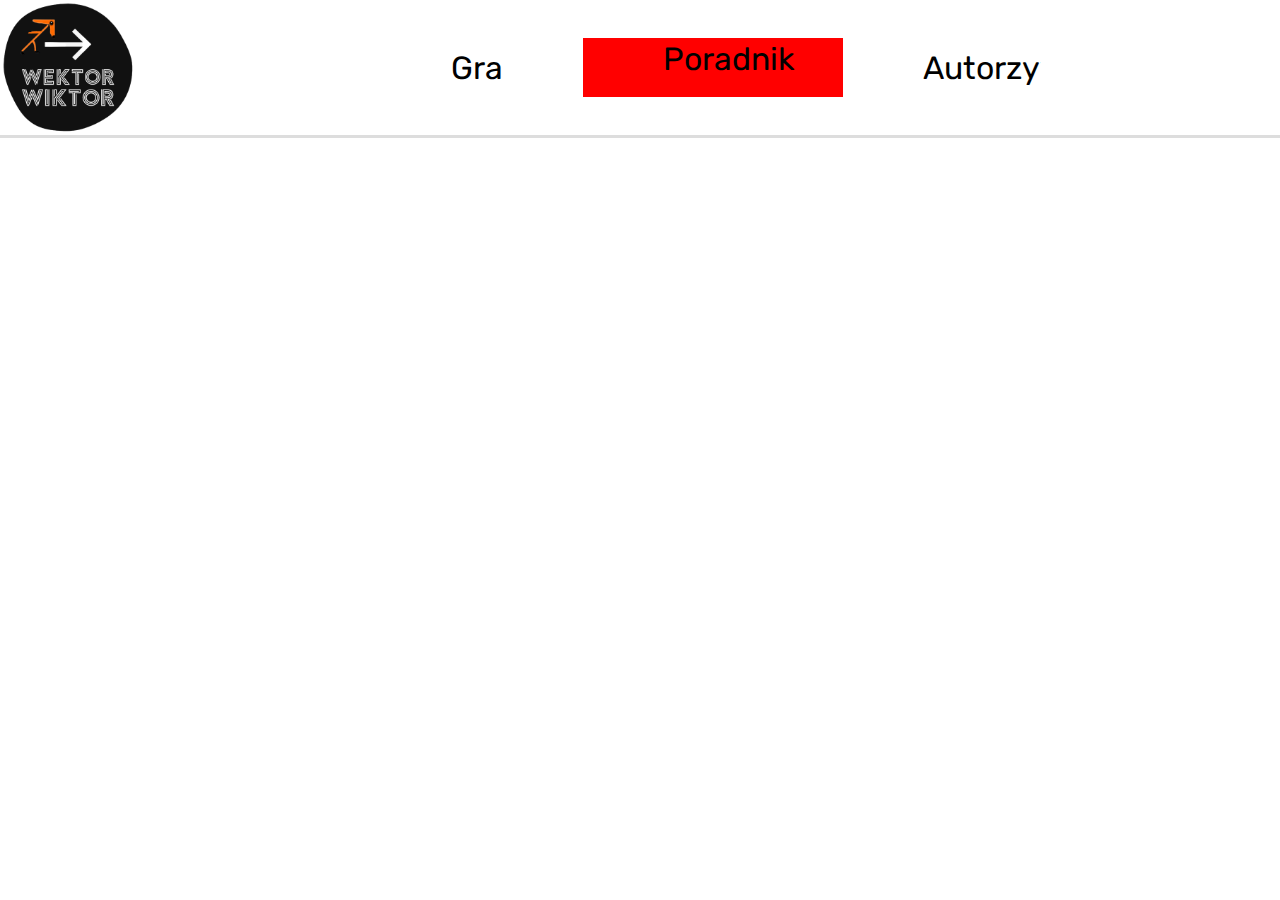
==== tutorial.html @ 5ffce1ea "ez" ====
<!DOCTYPE html>
<html lang="pl">

<head>
    <meta charset="UTF-8">
    <meta http-equiv="X-UA-Compatible" content="IE=edge">
    <meta name="viewport" content="width=device-width, initial-scale=1.0">
    <link rel="shortcut icon" href="Assets/Textures/wektorus.png" type="image/x-icon">
    <link rel="stylesheet" href="Assets/Styles/reset.css">
    <link rel="stylesheet" href="Assets/Styles/style.css">
    <script src="Assets/Scripts/game.js"></script>
    <title>Wektor Wiktor-Poradnik</title>
</head>

<body>
    <div class="navbar-container">
        <nav>
            <img src="Assets/Textures/logo2.png" alt="logo" class="logo">
            <ul class="navbar-list">

                <li class="navbar-item hover-underline-animation">Gra</li>
                <li class="navbar-item hover-underline-animation" id="tutorial">Poradnik</li>
                <li class="navbar-item hover-underline-animation">Autorzy</li>
            </ul>
        </nav>
    </div>
</body>

</html>
---- Assets/Styles/style.css ----
@import url('https://fonts.googleapis.com/css2?family=Rubik:wght@600&display=swap');

body {
    height: 100vh;
    width: 100vw;
    font-family: 'Rubik', sans-serif;
}

.navbar-container {
    background-color: white;
    max-height: 16vh;
    border-bottom: 3px solid #dddddd;
    position: relative;
    z-index: 10;
}
.navbar-container nav {
    display: flex;
    flex-direction: row;
    justify-content: space-between;  
}

.navbar-container nav ul {
    display: flex;
    align-items: center;
    padding-right: 10rem ;
}

.navbar-container nav ul li{
    padding: 0.3rem 5rem;
    font-size: 2rem;
}

.logo {
    aspect-ratio: 1/1;
    width: 15vh;
}

.hover-underline-animation {
  display: inline-block;
  position: relative;
  color: #000;
}

.hover-underline-animation:hover{
    cursor: pointer;
}

.hover-underline-animation:after {
  content: '';
  position: absolute;
  width: 100%;
  transform: scaleX(0);
  height: 2px;
  bottom: 0;
  left: 0;
  background-color: #000;
  transform-origin: bottom right;
  transition: transform 0.25s ease-out;
}

.hover-underline-animation:hover:after {
  transform: scaleX(1);
  transform-origin: bottom;
  cursor: pointer;
}

#tutorial{
    display: block;
    width: 100px;
    height: 50px;
    background-color: red;
}
.chmurki{
    position: absolute;
    top: 0;
    left: 0;
    width: 100%;
    height: 100%;
    overflow: hidden;
    opacity: 0.5;
}
.chmurki img{
    position: fixed;
    height: 50%;
    max-width: 80%;
    animation: chmurki calc(25s * var(--i)) alternate infinite;
}
@keyframes chmurki{
0%{
    transform: translate(-100%);
    /* transform: translateY(100%);     */
}
50%{
    transform: translate(350%);
    /* transform: translateY(120%); */
}
100%{
    transform: translate(-150%);
    /* transform: translateY(1100%); */
    transform: rotate(1deg);
}
}
#game{
    width: 100%;
    height: 84vh;
    background-image: url("../Textures/platformywektorusia.png");
    background-repeat: no-repeat;
    background-position: center;
    background-size: contain;
    position: relative;
    z-index: -1;
}
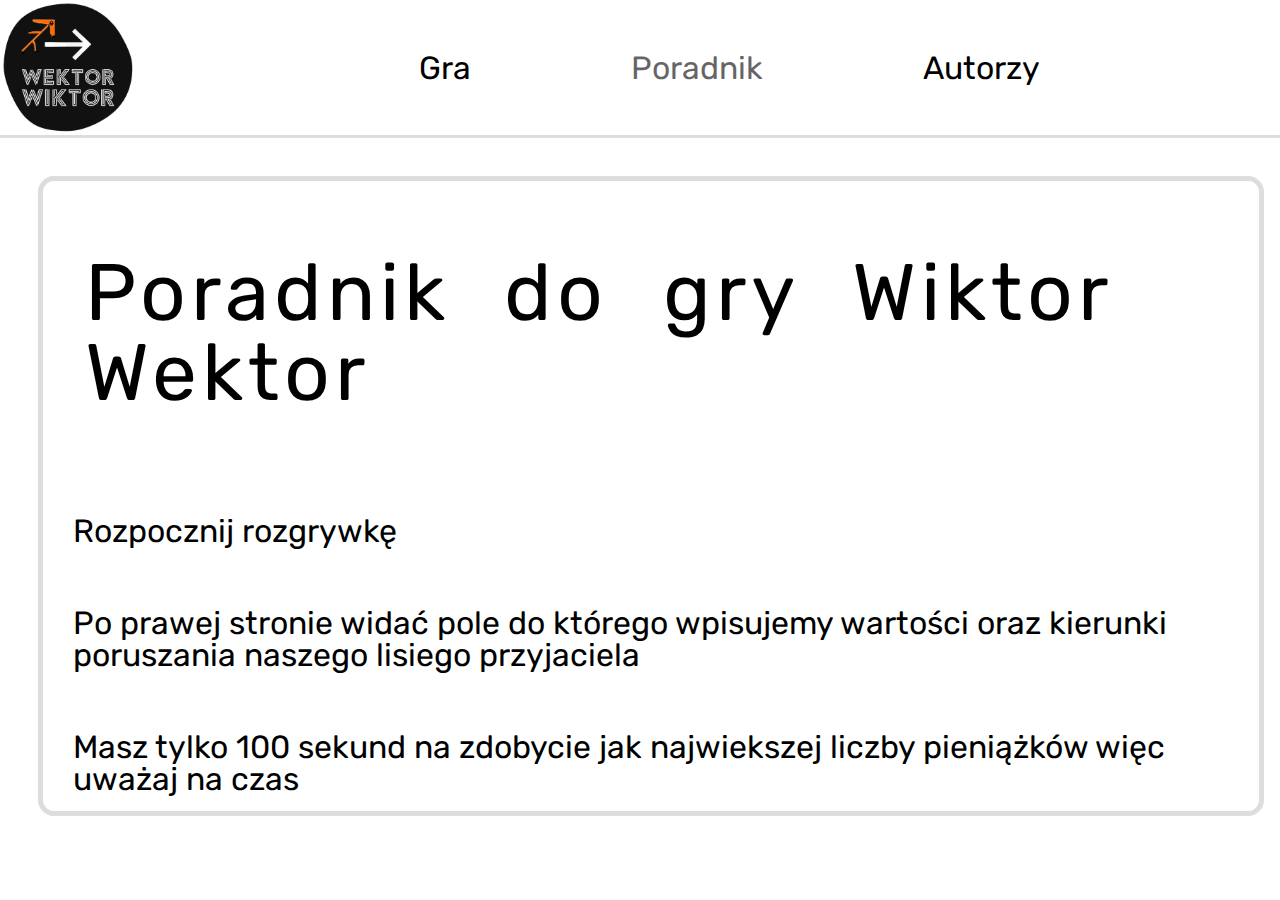
==== commit bd7e9460: "lisi przyjaciel poradnik" ====
--- a/tutorial.html
+++ b/tutorial.html
@@ -9,7 +9,7 @@
     <link rel="stylesheet" href="Assets/Styles/reset.css">
     <link rel="stylesheet" href="Assets/Styles/style.css">
     <script src="Assets/Scripts/game.js"></script>
-    <title>Wektor Wiktor-Poradnik</title>
+    <title> Wiktor Wektor - Poradnik</title>
 </head>
 
 <body>
@@ -18,12 +18,29 @@
             <img src="Assets/Textures/logo2.png" alt="logo" class="logo">
             <ul class="navbar-list">
 
-                <li class="navbar-item hover-underline-animation">Gra</li>
-                <li class="navbar-item hover-underline-animation" id="tutorial">Poradnik</li>
-                <li class="navbar-item hover-underline-animation">Autorzy</li>
+                <a href="index.html">
+                    <li class="navbar-item hover-underline-animation">Gra</li>
+                </a>
+                <a href="tutorial.html">
+                    <li class="navbar-item hover-underline-animation current-site">Poradnik</li>
+                </a>
+                <a href="authors.html">
+                    <li class="navbar-item hover-underline-animation">Autorzy</li>
+                </a>
+            </nav>
             </ul>
-        </nav>
     </div>
+    <main>
+        <div class="panel-tutorial">
+        <h3>Poradnik do gry  Wiktor Wektor</h3>
+        <ol>
+            <li>Rozpocznij rozgrywkę</li>
+            <li>Po prawej stronie widać pole do którego wpisujemy wartości oraz kierunki poruszania naszego lisiego przyjaciela</li>
+            <li>Masz tylko 100 sekund na zdobycie jak najwiekszej liczby pieniążków więc uważaj na czas</li>
+            <li>Na koniec gry mozesz zobaczyc swój wynik po prawej stronie na tablicy wynikow</li>
+        </ol>
+    </div>
+    </main>
 </body>
 
 </html>--- a/Assets/Styles/style.css
+++ b/Assets/Styles/style.css
@@ -1,38 +1,52 @@
-@import url('https://fonts.googleapis.com/css2?family=Rubik:wght@600&display=swap');
+@import url("https://fonts.googleapis.com/css2?family=Amatic+SC&family=Rubik:wght@600&display=swap");
+@import url("https://fonts.googleapis.com/css2?family=Press+Start+2P&display=swap");
 
 body {
-    height: 100vh;
-    width: 100vw;
-    font-family: 'Rubik', sans-serif;
+  height: 100vh;
+  width: 100vw;
+  font-family: "Rubik", sans-serif;
+  user-select: none;
+}
+/* usunięcie strzałek przy inpucie(number) */
+/* Chrome, Safari, Edge, Opera */
+input::-webkit-outer-spin-button,
+input::-webkit-inner-spin-button {
+  -webkit-appearance: none;
+  margin: 0;
+}
+
+/* Firefox */
+input[type="number"] {
+  -moz-appearance: textfield;
 }
 
 .navbar-container {
-    background-color: white;
-    max-height: 16vh;
-    border-bottom: 3px solid #dddddd;
-    position: relative;
-    z-index: 10;
+  background-color: white;
+  max-height: 16vh;
+  border-bottom: 3px solid #dddddd;
+  position: relative;
+  z-index: 10;
 }
 .navbar-container nav {
-    display: flex;
-    flex-direction: row;
-    justify-content: space-between;  
+  display: flex;
+  flex-direction: row;
+  justify-content: space-between;
 }
 
 .navbar-container nav ul {
-    display: flex;
-    align-items: center;
-    padding-right: 10rem ;
-}
-
-.navbar-container nav ul li{
-    padding: 0.3rem 5rem;
-    font-size: 2rem;
+  display: flex;
+  align-items: center;
+  padding-right: 10rem;
+}
+
+.navbar-container nav ul li {
+  padding: 0.3rem 5rem;
+  font-size: 2rem;
 }
 
 .logo {
-    aspect-ratio: 1/1;
-    width: 15vh;
+  aspect-ratio: 1/1;
+  width: 15vh;
 }
 
 .hover-underline-animation {
@@ -41,12 +55,12 @@
   color: #000;
 }
 
-.hover-underline-animation:hover{
-    cursor: pointer;
+.hover-underline-animation:hover {
+  cursor: pointer;
 }
 
 .hover-underline-animation:after {
-  content: '';
+  content: "";
   position: absolute;
   width: 100%;
   transform: scaleX(0);
@@ -63,50 +77,299 @@
   transform-origin: bottom;
   cursor: pointer;
 }
-
-#tutorial{
-    display: block;
-    width: 100px;
-    height: 50px;
-    background-color: red;
-}
-.chmurki{
-    position: absolute;
-    top: 0;
-    left: 0;
-    width: 100%;
-    height: 100%;
-    overflow: hidden;
-    opacity: 0.5;
-}
-.chmurki img{
-    position: fixed;
-    height: 50%;
-    max-width: 80%;
-    animation: chmurki calc(25s * var(--i)) alternate infinite;
-}
-@keyframes chmurki{
-0%{
+.chmurki {
+  position: absolute;
+  top: 0;
+  left: 0;
+  width: 100%;
+  height: 100%;
+  overflow: hidden;
+  opacity: 0.5;
+}
+.chmurki img {
+  position: fixed;
+  height: 50%;
+  max-width: 80%;
+  animation: chmurki calc(25s * var(--i)) alternate infinite;
+}
+
+.current-site {
+  opacity: 0.6;
+}
+
+@keyframes chmurki {
+  0% {
     transform: translate(-100%);
     /* transform: translateY(100%);     */
-}
-50%{
+  }
+  50% {
     transform: translate(350%);
     /* transform: translateY(120%); */
-}
-100%{
+  }
+  100% {
     transform: translate(-150%);
     /* transform: translateY(1100%); */
     transform: rotate(1deg);
-}
-}
-#game{
-    width: 100%;
-    height: 84vh;
-    background-image: url("../Textures/platformywektorusia.png");
-    background-repeat: no-repeat;
-    background-position: center;
-    background-size: contain;
-    position: relative;
-    z-index: -1;
+  }
+}
+.gameBoard {
+  display: flex;
+  flex-direction: column;
+  justify-content: center;
+  align-items: center;
+  margin-top: 20px;
+}
+
+.grid-container {
+  display: grid;
+  grid-template-columns: repeat(10, 1fr);
+  grid-template-rows: repeat(10, 1fr);
+}
+
+.grid-item { 
+  border: 1px solid black;
+  width: 65px;
+  height: 65px;
+  object-fit: cover;
+  position: relative;
+  text-align: left;
+  background-color: #1452d5;
+  background-image: url("data:image/svg+xml,%3Csvg xmlns='http://www.w3.org/2000/svg' width='4' height='4' viewBox='0 0 4 4'%3E%3Cpath fill='%2307adfc' fill-opacity='0.4' d='M1 3h1v1H1V3zm2-2h1v1H3V1z'%3E%3C/path%3E%3C/svg%3E");
+}
+
+.coin {
+  width: 90%;
+  height: 90%;
+  position: absolute;
+  left: 50%;
+  top: 50%;
+  transform: translate(-50%, -50%);
+  z-index: 2;
+  display: grid;
+  place-items: center;
+}
+
+/* .grid-item:has(.player){
+  background-image: none;
+} */
+.player {
+  border: 1px solid black;
+  width: 65px;
+  height: 65px;
+  object-fit: cover;
+  position: relative;
+  text-align: left;
+  background-color: #1452d5;
+  object-fit: contain;
+  background-position: center;
+  background-size: contain;
+  background-image: url("../Textures/wektorus.png");
+}
+
+.game-container {
+  display: flex;
+  flex-wrap: wrap;
+  align-items: center;
+  justify-content: space-around;
+  width: 100%;
+}
+
+.moves,
+.panel {
+  width: 20%;
+  height: 70vh;
+  border: #dddddd 5px solid;
+  margin: 2.4rem;
+  display: flex;
+  justify-content: flex-start;
+  align-items: center;
+  flex-direction: column;
+  border-radius: 1rem;
+  overflow: hidden;
+}
+.panel-tutorial {
+  width: 95%;
+  height: 70vh;
+  border: #dddddd 5px solid;
+  margin: 2.4rem;
+  display: flex;
+  justify-content: flex-start;
+  align-items: center;
+  flex-direction: column;
+  border-radius: 1rem;
+  overflow: hidden;
+}
+ol{
+  font-size: 2rem;
+  margin-top: 30px;
+  list-style-type: lower-greek;
+  text-align: left;
+}
+ol li{
+  padding: 30px;
+
+}
+.panel-tutorial h3 {
+  padding: 2.6rem;
+  margin-top: 30px;
+  font-size: 5rem;
+  letter-spacing: 5px;
+  word-spacing: 30px;
+}
+
+.moves h3 {
+  padding: 2.4rem;
+  font-size: 3rem;
+}
+
+.moves ul {
+  display: flex;
+  flex-direction: column;
+  justify-content: center;
+  align-items: center;
+}
+
+.moves-list-item {
+  padding: 0 6rem;
+  text-align: center;
+  cursor: pointer;
+}
+
+hr {
+  opacity: 0.4;
+  width: 100%;
+  padding: 0 2rem;
+  position: relative;
+  left: 50%;
+  transform: translate(-50%, -50%);
+}
+
+.panel h3 {
+  text-align: center;
+  padding: 2.4rem;
+  padding-bottom: 1.1rem;
+  font-size: 2rem;
+}
+
+.button {
+  appearance: button;
+  background-color: #1899d6;
+  border: solid transparent;
+  border-radius: 16px;
+  border-width: 0 0 4px;
+  box-sizing: border-box;
+  color: #ffffff;
+  cursor: pointer;
+  display: inline-block;
+  font-family: inherit;
+  font-size: 15px;
+  font-weight: 700;
+  line-height: 20px;
+  margin-top: 20px;
+  outline: none;
+  overflow: visible;
+  padding: 13px 16px;
+  text-align: center;
+  text-transform: uppercase;
+  touch-action: manipulation;
+  transform: translateZ(0);
+  transition: filter 0.2s;
+  user-select: none;
+  -webkit-user-select: none;
+  vertical-align: middle;
+  white-space: nowrap;
+  width: 80%;
+}
+
+.button:after {
+  background-clip: padding-box;
+  background-color: #1cb0f6;
+  border: solid transparent;
+  border-radius: 16px;
+  border-width: 0 0 4px;
+  bottom: -4px;
+  content: "";
+  left: 0;
+  position: absolute;
+  right: 0;
+  top: 0;
+  z-index: -1;
+}
+
+.button:main,
+.button:focus {
+  user-select: auto;
+}
+
+.button:hover:not(:disabled) {
+  filter: brightness(1.1);
+  -webkit-filter: brightness(1.1);
+}
+
+.button:disabled {
+  cursor: auto;
+}
+
+input[type="number"] {
+  padding: 10px;
+  border: 2px solid #eee;
+  box-shadow: 0 0 15px 4px rgba(0, 0, 0, 0.06);
+  border-radius: 10px;
+  font-family: inherit;
+  font-size: inherit;
+}
+
+input[type="number"]:focus {
+  outline: none;
+}
+
+.input-container {
+  display: flex;
+  flex-direction: row;
+  justify-content: space-evenly;
+  align-items: center;
+}
+
+select {
+  padding: 10px;
+  border: 2px solid #eee;
+  box-shadow: 0 0 15px 4px rgba(0, 0, 0, 0.06);
+  border-radius: 10px;
+  font-family: inherit;
+  font-size: inherit;
+  margin-right: 10px;
+}
+
+.points-container {
+  display: flex;
+  flex-direction: column;
+  justify-content: center;
+  align-items: center;
+}
+
+.points {
+  width: 4rem;
+  padding: 15px;
+  aspect-ratio: 2/3;
+  background: #dddddd;
+  border: 4px solid #eee;
+  border-radius: 1.2rem;
+  display: flex;
+  justify-content: center;
+  align-items: center;
+  font-size: 2.6rem;
+  font-family: "Press Start 2P";
+  margin-bottom: 30px;
+  padding-left: 20px;
+}
+
+.message {
+  display: flex;
+  justify-content: center;
+  align-items: center;
+  text-align: center;
+}
+
+.hide {
+  visibility: hidden;
 }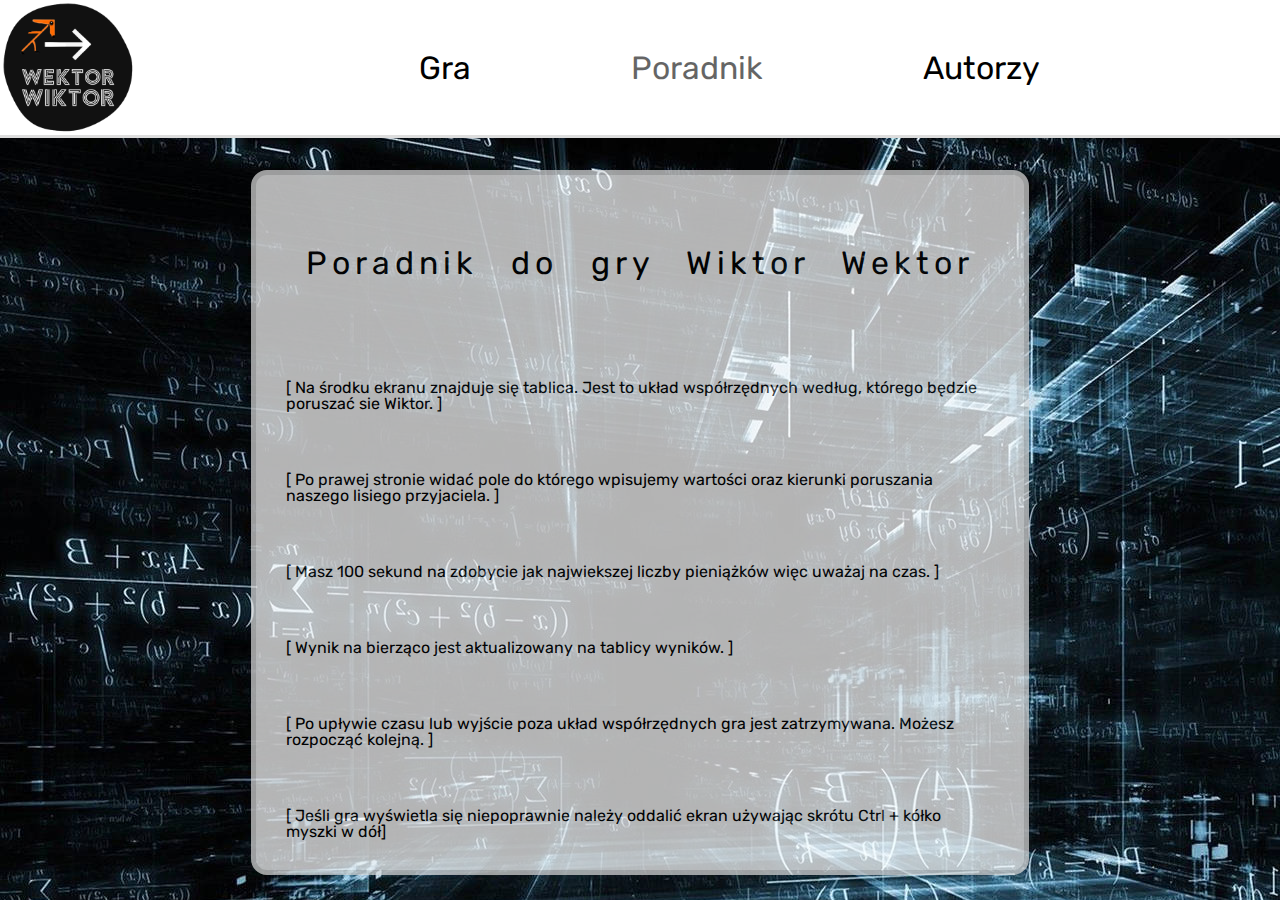
==== commit fcd42d9a: "final commit" ====
--- a/tutorial.html
+++ b/tutorial.html
@@ -12,7 +12,7 @@
     <title> Wiktor Wektor - Poradnik</title>
 </head>
 
-<body>
+<body style="background-image: url('Assets/Textures/bg-image.jpg');">
     <div class="navbar-container">
         <nav>
             <img src="Assets/Textures/logo2.png" alt="logo" class="logo">
@@ -30,14 +30,16 @@
             </nav>
             </ul>
     </div>
-    <main>
+    <main class="tutorial-container">
         <div class="panel-tutorial">
-        <h3>Poradnik do gry  Wiktor Wektor</h3>
+        <h3 class="tutorial-h">Poradnik do gry  Wiktor Wektor</h3>
         <ol>
-            <li>Rozpocznij rozgrywkę</li>
-            <li>Po prawej stronie widać pole do którego wpisujemy wartości oraz kierunki poruszania naszego lisiego przyjaciela</li>
-            <li>Masz tylko 100 sekund na zdobycie jak najwiekszej liczby pieniążków więc uważaj na czas</li>
-            <li>Na koniec gry mozesz zobaczyc swój wynik po prawej stronie na tablicy wynikow</li>
+            <li>[ Na środku ekranu znajduje się tablica. Jest to układ współrzędnych według, którego będzie poruszać sie Wiktor. ]</li>
+            <li>[ Po prawej stronie widać pole do którego wpisujemy wartości oraz kierunki poruszania naszego lisiego przyjaciela. ]</li>
+            <li>[ Masz 100 sekund na zdobycie jak najwiekszej liczby pieniążków więc uważaj na czas. ]</li>
+            <li>[ Wynik na bierząco jest aktualizowany na tablicy wyników. ]</li>
+            <li>[ Po upływie czasu lub wyjście poza układ współrzędnych gra jest zatrzymywana. Możesz rozpocząć kolejną. ]</li>
+            <li>[ Jeśli gra wyświetla się niepoprawnie należy oddalić ekran używając skrótu Ctrl + kółko myszki w dół]</li>
         </ol>
     </div>
     </main>
--- a/Assets/Styles/style.css
+++ b/Assets/Styles/style.css
@@ -6,6 +6,7 @@
   width: 100vw;
   font-family: "Rubik", sans-serif;
   user-select: none;
+  overflow-x: hidden;
 }
 /* usunięcie strzałek przy inpucie(number) */
 /* Chrome, Safari, Edge, Opera */
@@ -126,7 +127,7 @@
   grid-template-rows: repeat(10, 1fr);
 }
 
-.grid-item { 
+.grid-item {
   border: 1px solid black;
   width: 65px;
   height: 65px;
@@ -138,15 +139,18 @@
 }
 
 .coin {
-  width: 90%;
-  height: 90%;
-  position: absolute;
-  left: 50%;
-  top: 50%;
-  transform: translate(-50%, -50%);
-  z-index: 2;
-  display: grid;
-  place-items: center;
+  background-repeat: no-repeat;
+  border: 1px solid black;
+  width: 65px;
+  height: 65px;
+  object-fit: cover;
+  position: relative;
+  text-align: left;
+  background-color: #1452d5;
+  object-fit: contain;
+  background-position: center;
+  background-size: contain;
+  background-image: url("../Textures/coin.png");
 }
 
 /* .grid-item:has(.player){
@@ -187,11 +191,24 @@
   border-radius: 1rem;
   overflow: hidden;
 }
+
+.moves ul {
+  overflow-y: auto;
+  overflow-x: hidden;
+}
+
+.tutorial-container{
+  display: flex;
+  justify-content: center;
+  align-items: center;
+}
 .panel-tutorial {
-  width: 95%;
-  height: 70vh;
+  background-attachment: scroll;
+  opacity: 0.7;
+  background: white;
+  margin-top: 2rem;
+  width: 60vw;
   border: #dddddd 5px solid;
-  margin: 2.4rem;
   display: flex;
   justify-content: flex-start;
   align-items: center;
@@ -199,22 +216,19 @@
   border-radius: 1rem;
   overflow: hidden;
 }
-ol{
-  font-size: 2rem;
+ol {
   margin-top: 30px;
   list-style-type: lower-greek;
-  text-align: left;
-}
-ol li{
+}
+ol li {
   padding: 30px;
-
 }
 .panel-tutorial h3 {
   padding: 2.6rem;
   margin-top: 30px;
-  font-size: 5rem;
+  font-size: 2rem;
   letter-spacing: 5px;
-  word-spacing: 30px;
+  word-spacing: 20px;
 }
 
 .moves h3 {
@@ -372,4 +386,27 @@
 
 .hide {
   visibility: hidden;
+}
+
+.modal {
+  width: 30vw;
+  height: 20vh;
+  background-color: white;
+  border: #dddddd solid 5px;
+  position: absolute;
+  z-index: 19;
+  top: 50%;
+  left: 50%;
+  transform: translate(-50%, -50%);
+  box-shadow: 0px 0px 1px 1000px rgba(0, 0, 0,0.8);
+  border-radius: 1rem;
+  display: flex;
+  flex-direction: column;
+  justify-content: center;
+  align-items: center;
+}
+
+.modal h3{
+  display: flex;
+  font-size: 2rem;
 }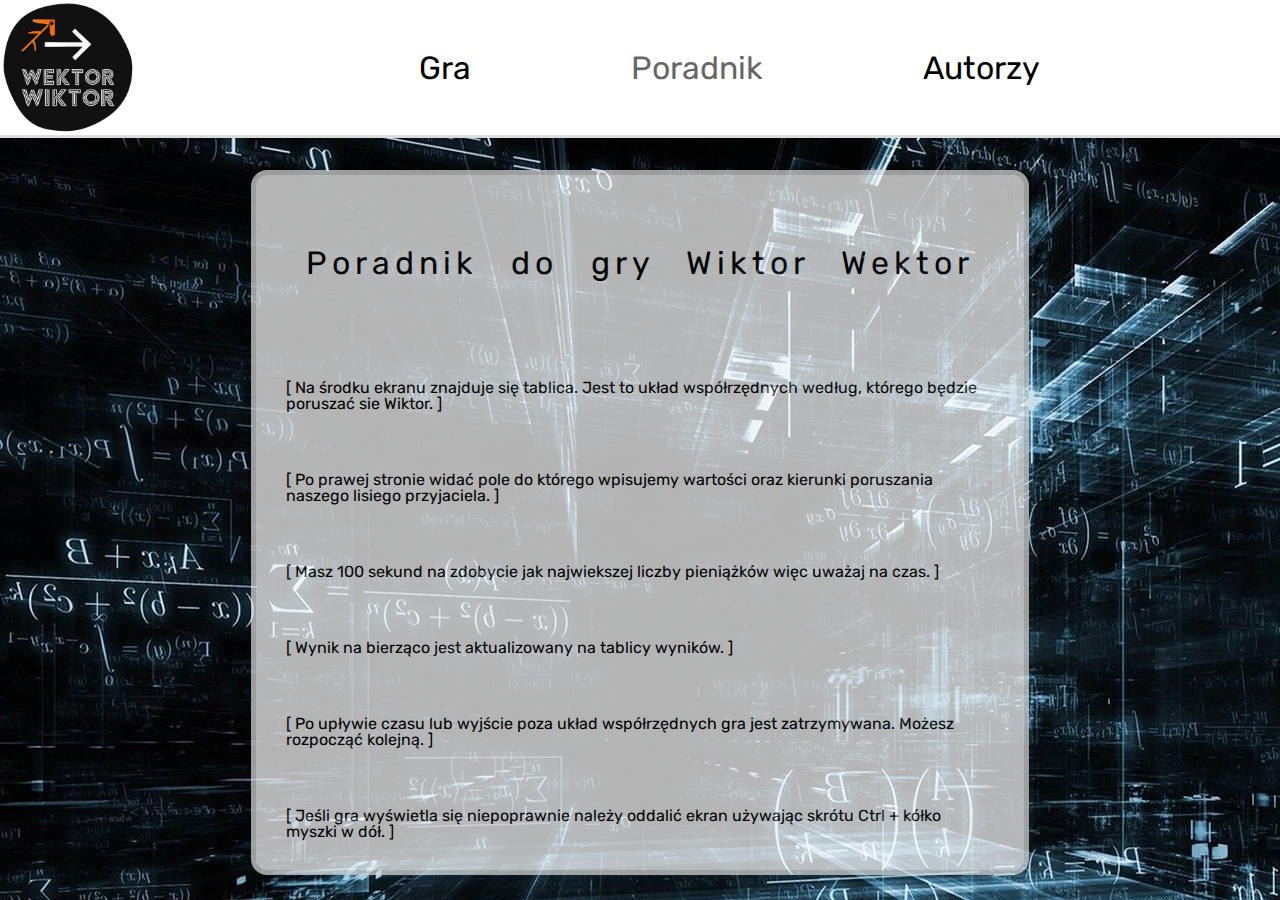
==== commit 356d7787: "Update tutorial.html" ====
--- a/tutorial.html
+++ b/tutorial.html
@@ -39,7 +39,7 @@
             <li>[ Masz 100 sekund na zdobycie jak najwiekszej liczby pieniążków więc uważaj na czas. ]</li>
             <li>[ Wynik na bierząco jest aktualizowany na tablicy wyników. ]</li>
             <li>[ Po upływie czasu lub wyjście poza układ współrzędnych gra jest zatrzymywana. Możesz rozpocząć kolejną. ]</li>
-            <li>[ Jeśli gra wyświetla się niepoprawnie należy oddalić ekran używając skrótu Ctrl + kółko myszki w dół]</li>
+            <li>[ Jeśli gra wyświetla się niepoprawnie należy oddalić ekran używając skrótu Ctrl + kółko myszki w dół. ]</li>
         </ol>
     </div>
     </main>
